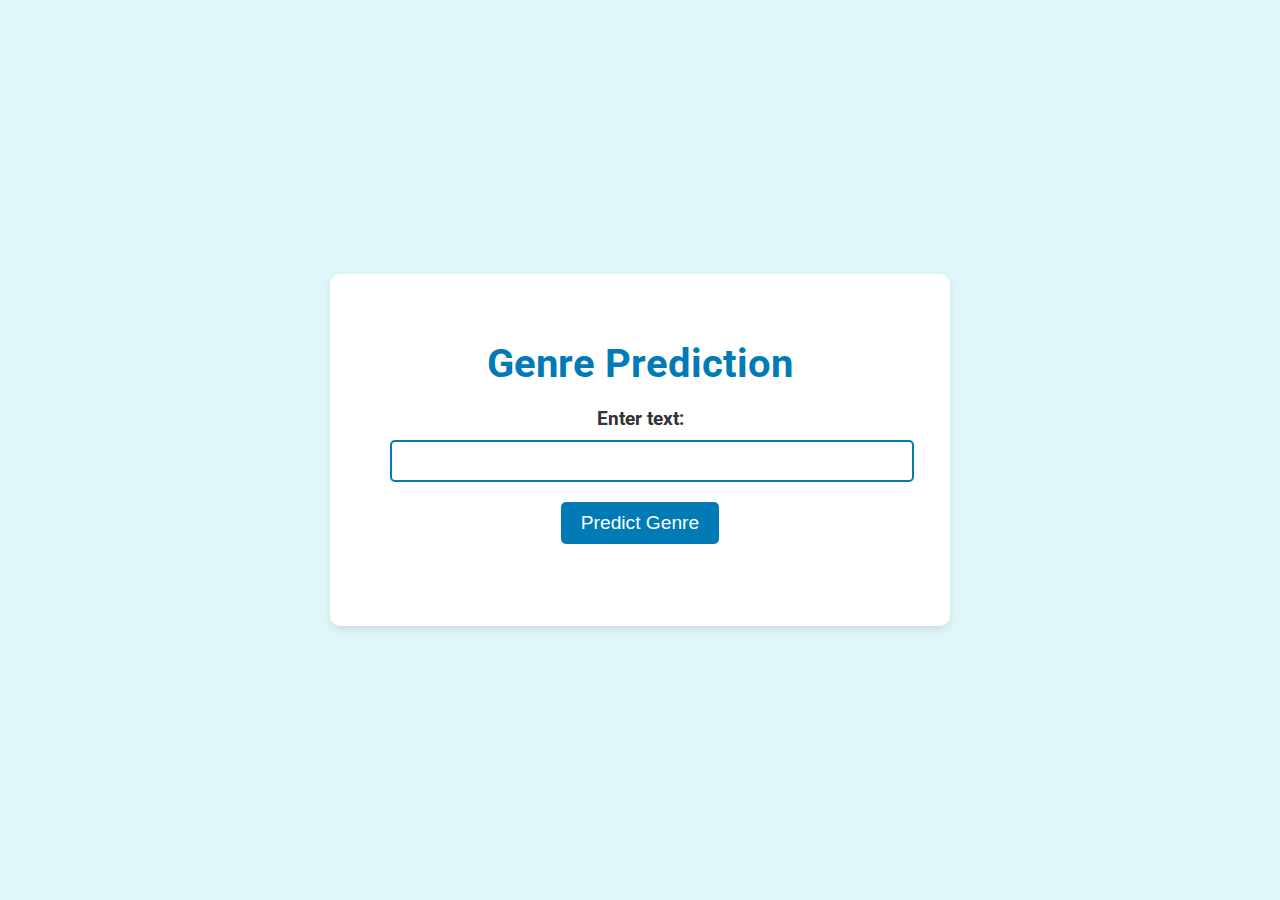
==== index.html @ 1c6e379f "Update index.html" ====
<!DOCTYPE html>
<html lang="en">
<head>
    <meta charset="UTF-8">
    <meta name="viewport" content="width=device-width, initial-scale=1.0">
    <title>Genre Prediction</title>
    <link rel="stylesheet" href="styles.css">
</head>
<body>
    <div class="container">
        <h1>Genre Prediction</h1>
        <form id="prediction-form">
            <label for="text-input">Enter text:</label>
            <input type="text" id="text-input" name="text">
            <button type="submit">Predict Genre</button>
        </form>
        <div id="result"></div>
        <div id="book"></div>
        <div id="description"></div>
    </div>

    <script>
        document.getElementById('prediction-form').addEventListener('submit', async function(event) {
            event.preventDefault();
            const textInput = document.getElementById('text-input').value;
            const response = await fetch('https://efae1d6b-bdf0-4c76-b754-01ecb053edca-00-10arho4ergtwv.picard.replit.dev/predict', {
                method: 'POST',
                headers: {
                    'Content-Type': 'application/json'
                },
                body: JSON.stringify({ text: textInput })
            });
            const result = await response.json();
            if (result.predicted_genre) {
                document.getElementById('result').innerText = `Predicted Genre: ${result.predicted_genre}`;
                document.getElementById('book').innerText = `Suggested Book: ${result.suggested_book}`;
                document.getElementById('description').innerText = `Description: ${result.book_description}`;
                document.getElementById('result').classList.add('show');
                document.getElementById('book').classList.add('show');
                document.getElementById('description').classList.add('show');
            } else {
                document.getElementById('result').innerText = `Error: ${result.error}`;
                document.getElementById('book').innerText = '';
                document.getElementById('description').innerText = '';
                document.getElementById('result').classList.add('show');
                document.getElementById('book').classList.remove('show');
                document.getElementById('description').classList.remove('show');
            }
        });
    </script>

    <script type="text/javascript">
        (function(d, t) {
            var v = d.createElement(t), s = d.getElementsByTagName(t)[0];
            v.onload = function() {
                window.voiceflow.chat.load({
                    verify: { projectID: '6639f4b8557cb4579fcf988c' },
                    url: 'https://general-runtime.voiceflow.com',
                    versionID: 'production'
                });
            }
            v.src = "https://cdn.voiceflow.com/widget/bundle.mjs"; v.type = "text/javascript"; s.parentNode.insertBefore(v, s);
        })(document, 'script');
    </script>
</body>
</html>
---- styles.css ----
@import url('https://fonts.googleapis.com/css2?family=Roboto:wght@400;700&display=swap');

body {
    font-family: 'Roboto', sans-serif;
    background-color: #e0f7fa;
    margin: 0;
    padding: 0;
    display: flex;
    justify-content: center;
    align-items: center;
    height: 100vh;
    color: #333;
}

.container {
    background: white;
    padding: 40px 60px;
    border-radius: 10px;
    box-shadow: 0 4px 8px rgba(0, 0, 0, 0.1);
    text-align: center;
    max-width: 500px;
    width: 100%;
    transition: box-shadow 0.3s;
}

.container:hover {
    box-shadow: 0 8px 16px rgba(0, 0, 0, 0.2);
}

h1 {
    color: #007bb5;
    font-size: 2.5em;
    margin-bottom: 20px;
}

form {
    margin-top: 20px;
}

label {
    display: block;
    margin-bottom: 10px;
    font-weight: bold;
    font-size: 1.2em;
}

input[type="text"] {
    width: 100%;
    padding: 10px;
    margin-bottom: 20px;
    border: 2px solid #007bb5;
    border-radius: 5px;
    font-size: 1em;
    transition: border-color 0.3s;
}

input[type="text"]:focus {
    border-color: #005f8b;
    outline: none;
}

button {
    background-color: #007bb5;
    color: white;
    border: none;
    padding: 10px 20px;
    border-radius: 5px;
    cursor: pointer;
    font-size: 1.2em;
    transition: background-color 0.3s;
}

button:hover {
    background-color: #005f8b;
}

#result, #book, #description {
    margin-top: 20px;
    font-size: 1.2em;
    font-weight: bold;
    opacity: 0;
    transition: opacity 0.5s ease-in-out;
}

#result.show, #book.show, #description.show {
    opacity: 1;
}

#result {
    font-size: 1.5em;
    color: #007bb5;
    margin-bottom: 10px;
}

#book {
    font-size: 1.3em;
    color: #005f8b;
}

#description {
    font-size: 1.1em;
    color: #333;
    max-height: 600px;  /* Set max height for the scrollable box */
    overflow-y: auto;  /* Enable vertical scroll */
    padding: 10px;
    border: 1px solid #007bb5;
    border-radius: 5px;
    background-color: #e0f7fa;
    text-align: left;
}
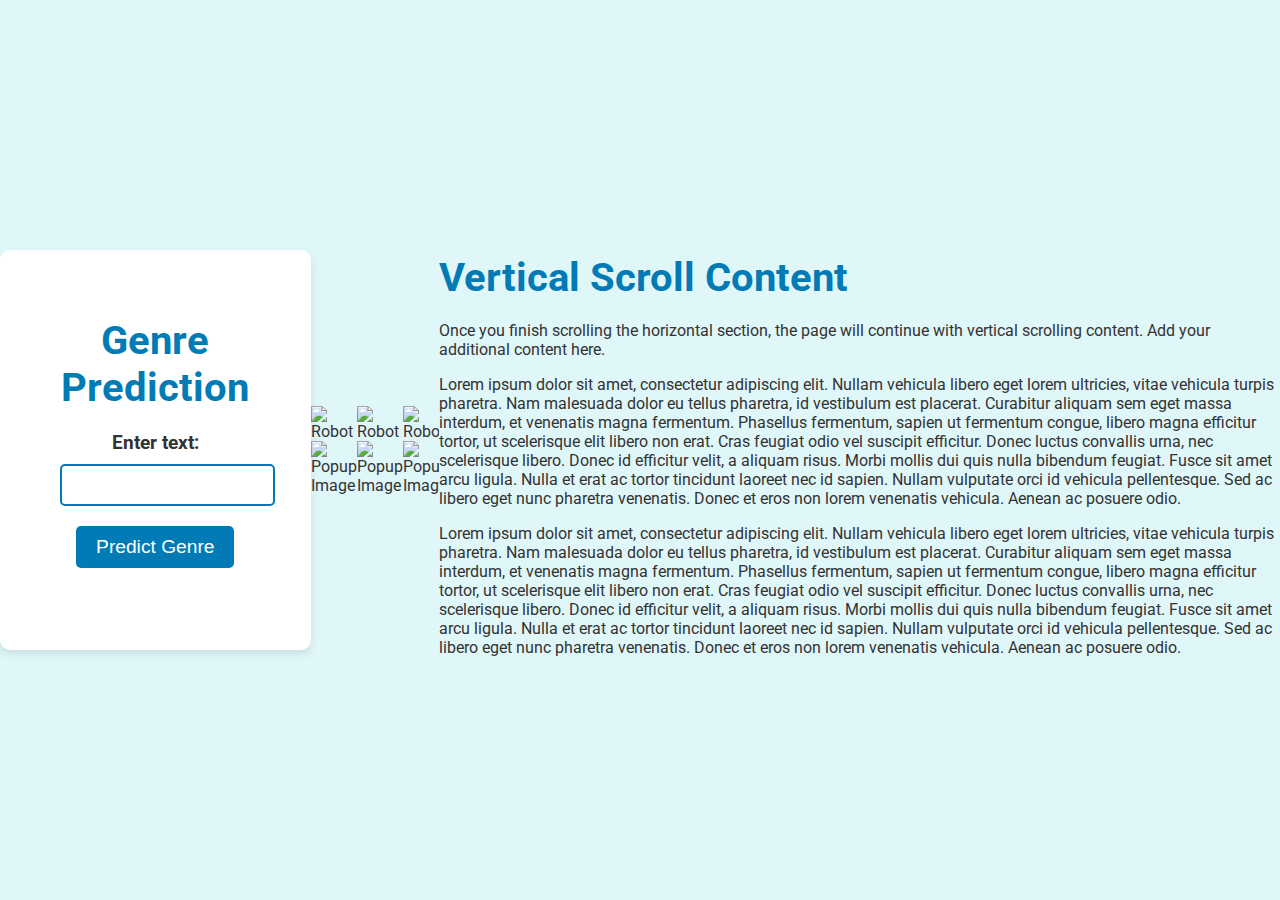
==== commit 21af8b69: "Update index.html" ====
--- a/index.html
+++ b/index.html
@@ -5,6 +5,20 @@
     <meta name="viewport" content="width=device-width, initial-scale=1.0">
     <title>Genre Prediction</title>
     <link rel="stylesheet" href="styles.css">
+    <link rel="stylesheet" href="horus.css">
+    <style>
+        .horizontal-trigger {
+            height: calc(100% - 100vh);
+        }
+        .horizontal-section {
+            display: flex;
+            overflow: hidden;
+            position: relative;
+        }
+        .list {
+            display: flex;
+        }
+    </style>
 </head>
 <body>
     <div class="container">
@@ -19,49 +33,100 @@
         <div id="description"></div>
     </div>
 
+    <div class="horizontal-trigger"></div>
+    <div class="horizontal-section">
+        <div class="list">
+            <div class="horizontal-scroll-item">
+                <img src="https://upload.wikimedia.org/wikipedia/commons/9/9a/Noun_Robot_1749584.svg" alt="Robot">
+                <img class="popup-image" src="https://via.placeholder.com/200x300.png" alt="Popup Image">
+            </div>
+            <div class="horizontal-scroll-item">
+                <img src="https://upload.wikimedia.org/wikipedia/commons/9/9a/Noun_Robot_1749584.svg" alt="Robot">
+                <img class="popup-image" src="https://via.placeholder.com/200x300.png" alt="Popup Image">
+            </div>
+            <div class="horizontal-scroll-item">
+                <img src="https://upload.wikimedia.org/wikipedia/commons/9/9a/Noun_Robot_1749584.svg" alt="Robot">
+                <img class="popup-image" src="https://via.placeholder.com/200x300.png" alt="Popup Image">
+            </div>
+            <div class="horizontal-scroll-item">
+                <img src="https://upload.wikimedia.org/wikipedia/commons/9/9a/Noun_Robot_1749584.svg" alt="Robot">
+                <img class="popup-image" src="https://via.placeholder.com/200x300.png" alt="Popup Image">
+            </div>
+            <div class="horizontal-scroll-item">
+                <img src="https://upload.wikimedia.org/wikipedia/commons/9/9a/Noun_Robot_1749584.svg" alt="Robot">
+                <img class="popup-image" src="https://via.placeholder.com/200x300.png" alt="Popup Image">
+            </div>
+        </div>
+    </div>
+
+    <div class="content">
+        <h1>Vertical Scroll Content</h1>
+        <p>Once you finish scrolling the horizontal section, the page will continue with vertical scrolling content. Add your additional content here.</p>
+        <p>Lorem ipsum dolor sit amet, consectetur adipiscing elit. Nullam vehicula libero eget lorem ultricies, vitae vehicula turpis pharetra. Nam malesuada dolor eu tellus pharetra, id vestibulum est placerat. Curabitur aliquam sem eget massa interdum, et venenatis magna fermentum. Phasellus fermentum, sapien ut fermentum congue, libero magna efficitur tortor, ut scelerisque elit libero non erat. Cras feugiat odio vel suscipit efficitur. Donec luctus convallis urna, nec scelerisque libero. Donec id efficitur velit, a aliquam risus. Morbi mollis dui quis nulla bibendum feugiat. Fusce sit amet arcu ligula. Nulla et erat ac tortor tincidunt laoreet nec id sapien. Nullam vulputate orci id vehicula pellentesque. Sed ac libero eget nunc pharetra venenatis. Donec et eros non lorem venenatis vehicula. Aenean ac posuere odio.</p>
+        <p>Lorem ipsum dolor sit amet, consectetur adipiscing elit. Nullam vehicula libero eget lorem ultricies, vitae vehicula turpis pharetra. Nam malesuada dolor eu tellus pharetra, id vestibulum est placerat. Curabitur aliquam sem eget massa interdum, et venenatis magna fermentum. Phasellus fermentum, sapien ut fermentum congue, libero magna efficitur tortor, ut scelerisque elit libero non erat. Cras feugiat odio vel suscipit efficitur. Donec luctus convallis urna, nec scelerisque libero. Donec id efficitur velit, a aliquam risus. Morbi mollis dui quis nulla bibendum feugiat. Fusce sit amet arcu ligula. Nulla et erat ac tortor tincidunt laoreet nec id sapien. Nullam vulputate orci id vehicula pellentesque. Sed ac libero eget nunc pharetra venenatis. Donec et eros non lorem venenatis vehicula. Aenean ac posuere odio.</p>
+    </div>
+
+    <script src="https://cdnjs.cloudflare.com/ajax/libs/gsap/3.8.0/gsap.min.js"></script>
+    <script src="https://cdnjs.cloudflare.com/ajax/libs/gsap/3.8.0/ScrollTrigger.min.js"></script>
     <script>
-        document.getElementById('prediction-form').addEventListener('submit', async function(event) {
-            event.preventDefault();
-            const textInput = document.getElementById('text-input').value;
-            const response = await fetch('https://efae1d6b-bdf0-4c76-b754-01ecb053edca-00-10arho4ergtwv.picard.replit.dev/predict', {
-                method: 'POST',
-                headers: {
-                    'Content-Type': 'application/json'
-                },
-                body: JSON.stringify({ text: textInput })
-            });
-            const result = await response.json();
-            if (result.predicted_genre) {
-                document.getElementById('result').innerText = `Predicted Genre: ${result.predicted_genre}`;
-                document.getElementById('book').innerText = `Suggested Book: ${result.suggested_book}`;
-                document.getElementById('description').innerText = `Description: ${result.book_description}`;
-                document.getElementById('result').classList.add('show');
-                document.getElementById('book').classList.add('show');
-                document.getElementById('description').classList.add('show');
+        // Register the ScrollTrigger plugin
+        gsap.registerPlugin(ScrollTrigger);
+        
+        // Calculate the scroll distance
+        let horizontalItem = document.querySelectorAll(".horizontal-scroll-item");
+        let horizontalSection = document.querySelector(".horizontal-section");
+        let moveDistance;
+
+        function calculateScroll() {
+            let itemsInView = 3;
+            let scrollSpeed = 1.2;
+
+            if (window.matchMedia("(max-width: 479px)").matches) {
+                itemsInView = 1;
+                scrollSpeed = 1.2;
+            } else if (window.matchMedia("(max-width: 767px)").matches) {
+                itemsInView = 1;
+                scrollSpeed = 1.2;
+            } else if (window.matchMedia("(max-width: 991px)").matches) {
+                itemsInView = 2;
+                scrollSpeed = 1.2;
+            }
+
+            let moveAmount = horizontalItem.length - itemsInView;
+            let minHeight = scrollSpeed * horizontalItem[0].offsetWidth * horizontalItem.length;
+
+            if (moveAmount <= 0) {
+                moveAmount = 0;
+                minHeight = 0;
             } else {
-                document.getElementById('result').innerText = `Error: ${result.error}`;
-                document.getElementById('book').innerText = '';
-                document.getElementById('description').innerText = '';
-                document.getElementById('result').classList.add('show');
-                document.getElementById('book').classList.remove('show');
-                document.getElementById('description').classList.remove('show');
+                horizontalSection.style.height = "200vh";
+            }
+
+            moveDistance = horizontalItem[0].offsetWidth * moveAmount;
+            horizontalSection.style.minHeight = minHeight + "px";
+        }
+
+        calculateScroll();
+        window.onresize = function() {
+            calculateScroll();
+        };
+
+        let tl = gsap.timeline({
+            scrollTrigger: {
+                trigger: ".horizontal-trigger",
+                start: "top top",
+                end: "bottom top",
+                invalidateOnRefresh: true,
+                scrub: 1
             }
         });
-    </script>
 
-    <script type="text/javascript">
-        (function(d, t) {
-            var v = d.createElement(t), s = d.getElementsByTagName(t)[0];
-            v.onload = function() {
-                window.voiceflow.chat.load({
-                    verify: { projectID: '6639f4b8557cb4579fcf988c' },
-                    url: 'https://general-runtime.voiceflow.com',
-                    versionID: 'production'
-                });
-            }
-            v.src = "https://cdn.voiceflow.com/widget/bundle.mjs"; v.type = "text/javascript"; s.parentNode.insertBefore(v, s);
-        })(document, 'script');
+        tl.to(".horizontal-section .list", {
+            x: () => -moveDistance,
+            duration: 1
+        });
     </script>
 </body>
 </html>
 
+
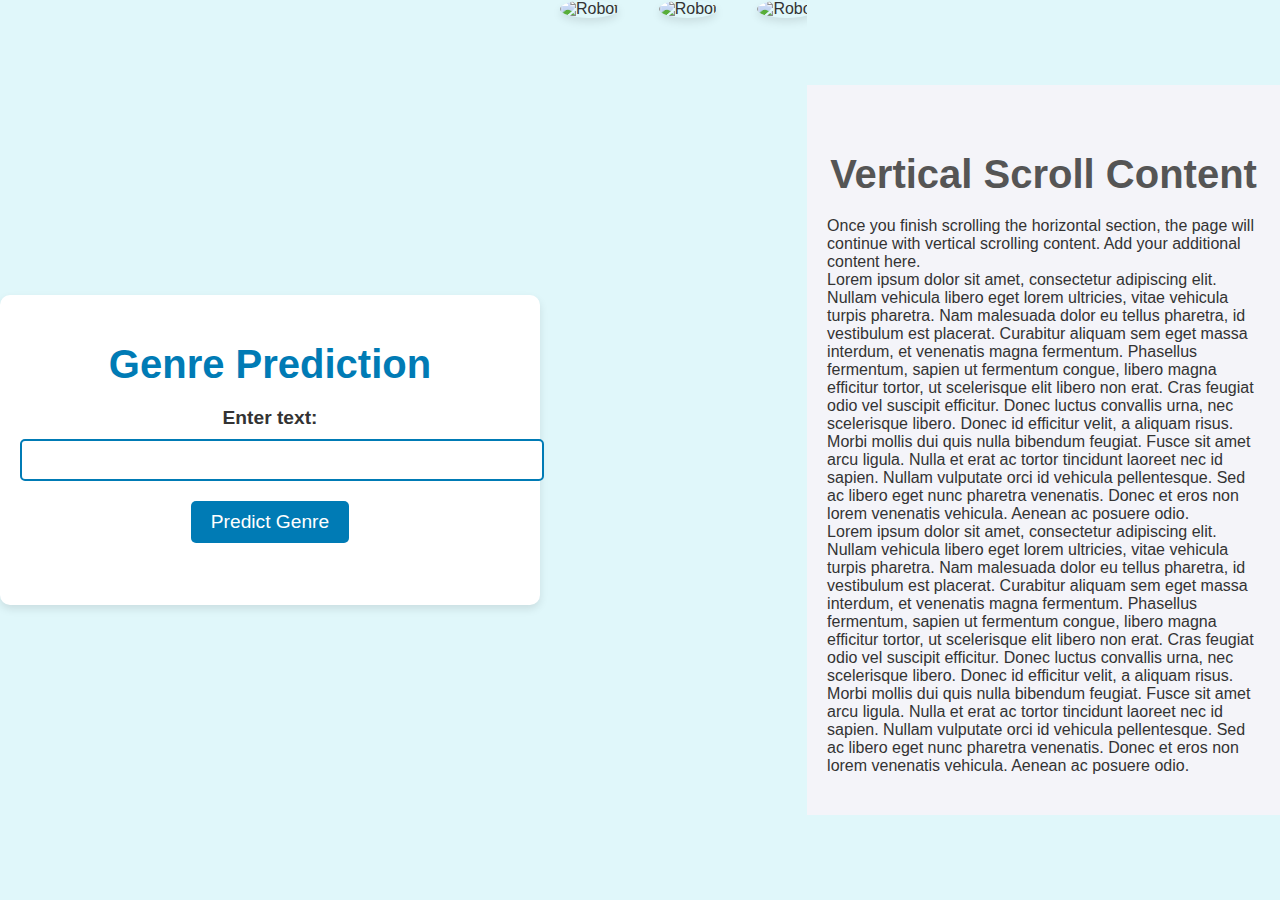
==== commit bd0234c5: "Update index.html" ====
--- a/index.html
+++ b/index.html
@@ -8,12 +8,13 @@
     <link rel="stylesheet" href="horus.css">
     <style>
         .horizontal-trigger {
-            height: calc(100% - 100vh);
+            height: 100vh; /* Adjust height to trigger the horizontal scroll */
         }
         .horizontal-section {
             display: flex;
             overflow: hidden;
             position: relative;
+            height: 100vh; /* Adjust height for full-screen horizontal section */
         }
         .list {
             display: flex;
@@ -71,7 +72,7 @@
     <script>
         // Register the ScrollTrigger plugin
         gsap.registerPlugin(ScrollTrigger);
-        
+
         // Calculate the scroll distance
         let horizontalItem = document.querySelectorAll(".horizontal-scroll-item");
         let horizontalSection = document.querySelector(".horizontal-section");
@@ -128,5 +129,3 @@
     </script>
 </body>
 </html>
-
-
--- a/horus.css
+++ b/horus.css
@@ -0,0 +1,87 @@
+body, html {
+    margin: 0;
+    padding: 0;
+    height: 100%;
+    overflow-x: hidden;
+    font-family: Arial, sans-serif;
+}
+
+.container {
+    padding: 20px;
+    background-color: #ffffff;
+}
+
+.horizontal-trigger {
+    height: calc(100% - 100vh);
+}
+
+.horizontal-section {
+    display: flex;
+    overflow: hidden;
+    position: relative;
+}
+
+.list {
+    display: flex;
+}
+
+.horizontal-scroll-item {
+    flex: 0 0 auto;
+    scroll-snap-align: center;
+    margin: 0 20px;
+    position: relative;
+}
+
+.horizontal-scroll-item img {
+    border-radius: 50%;
+    width: 150px;
+    height: 150px;
+    object-fit: cover;
+    box-shadow: 0 4px 8px rgba(0, 0, 0, 0.1);
+    transition: transform 0.3s, box-shadow 0.3s;
+}
+
+.popup-image {
+    display: none;
+    position: absolute;
+    top: -220px;
+    left: 50%;
+    transform: translateX(-50%);
+    width: 200px;
+    height: 300px;
+    border-radius: 10px;
+    box-shadow: 0 8px 16px rgba(0, 0, 0, 0.2);
+}
+
+.horizontal-scroll-item:hover .popup-image {
+    display: block;
+    animation: fadeIn 0.3s;
+}
+
+.horizontal-scroll-item:hover img {
+    transform: scale(1.1);
+    box-shadow: 0 8px 16px rgba(0, 0, 0, 0.2);
+}
+
+@keyframes fadeIn {
+    from { opacity: 0; }
+    to { opacity: 1; }
+}
+
+.content {
+    padding: 40px 20px;
+    background-color: #f4f4f9;
+    color: #333;
+}
+
+.content h1 {
+    text-align: center;
+    color: #555;
+}
+
+.content p {
+    max-width: 800px;
+    margin: 0 auto;
+    line-height
+
+  
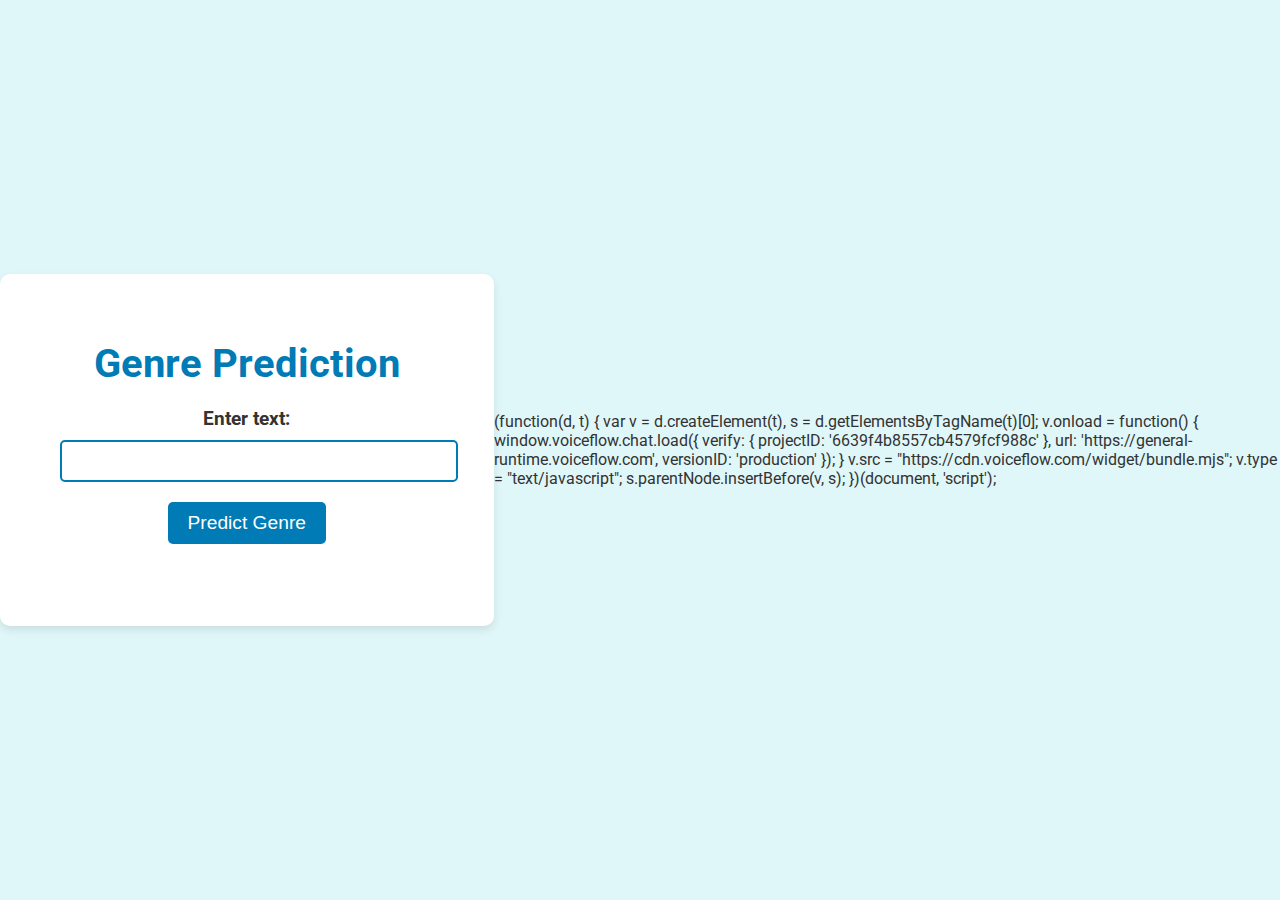
==== commit de4733be: "Update index.html" ====
--- a/index.html
+++ b/index.html
@@ -5,21 +5,6 @@
     <meta name="viewport" content="width=device-width, initial-scale=1.0">
     <title>Genre Prediction</title>
     <link rel="stylesheet" href="styles.css">
-    <link rel="stylesheet" href="horus.css">
-    <style>
-        .horizontal-trigger {
-            height: 100vh; /* Adjust height to trigger the horizontal scroll */
-        }
-        .horizontal-section {
-            display: flex;
-            overflow: hidden;
-            position: relative;
-            height: 100vh; /* Adjust height for full-screen horizontal section */
-        }
-        .list {
-            display: flex;
-        }
-    </style>
 </head>
 <body>
     <div class="container">
@@ -34,98 +19,48 @@
         <div id="description"></div>
     </div>
 
-    <div class="horizontal-trigger"></div>
-    <div class="horizontal-section">
-        <div class="list">
-            <div class="horizontal-scroll-item">
-                <img src="https://upload.wikimedia.org/wikipedia/commons/9/9a/Noun_Robot_1749584.svg" alt="Robot">
-                <img class="popup-image" src="https://via.placeholder.com/200x300.png" alt="Popup Image">
-            </div>
-            <div class="horizontal-scroll-item">
-                <img src="https://upload.wikimedia.org/wikipedia/commons/9/9a/Noun_Robot_1749584.svg" alt="Robot">
-                <img class="popup-image" src="https://via.placeholder.com/200x300.png" alt="Popup Image">
-            </div>
-            <div class="horizontal-scroll-item">
-                <img src="https://upload.wikimedia.org/wikipedia/commons/9/9a/Noun_Robot_1749584.svg" alt="Robot">
-                <img class="popup-image" src="https://via.placeholder.com/200x300.png" alt="Popup Image">
-            </div>
-            <div class="horizontal-scroll-item">
-                <img src="https://upload.wikimedia.org/wikipedia/commons/9/9a/Noun_Robot_1749584.svg" alt="Robot">
-                <img class="popup-image" src="https://via.placeholder.com/200x300.png" alt="Popup Image">
-            </div>
-            <div class="horizontal-scroll-item">
-                <img src="https://upload.wikimedia.org/wikipedia/commons/9/9a/Noun_Robot_1749584.svg" alt="Robot">
-                <img class="popup-image" src="https://via.placeholder.com/200x300.png" alt="Popup Image">
-            </div>
-        </div>
-    </div>
-
-    <div class="content">
-        <h1>Vertical Scroll Content</h1>
-        <p>Once you finish scrolling the horizontal section, the page will continue with vertical scrolling content. Add your additional content here.</p>
-        <p>Lorem ipsum dolor sit amet, consectetur adipiscing elit. Nullam vehicula libero eget lorem ultricies, vitae vehicula turpis pharetra. Nam malesuada dolor eu tellus pharetra, id vestibulum est placerat. Curabitur aliquam sem eget massa interdum, et venenatis magna fermentum. Phasellus fermentum, sapien ut fermentum congue, libero magna efficitur tortor, ut scelerisque elit libero non erat. Cras feugiat odio vel suscipit efficitur. Donec luctus convallis urna, nec scelerisque libero. Donec id efficitur velit, a aliquam risus. Morbi mollis dui quis nulla bibendum feugiat. Fusce sit amet arcu ligula. Nulla et erat ac tortor tincidunt laoreet nec id sapien. Nullam vulputate orci id vehicula pellentesque. Sed ac libero eget nunc pharetra venenatis. Donec et eros non lorem venenatis vehicula. Aenean ac posuere odio.</p>
-        <p>Lorem ipsum dolor sit amet, consectetur adipiscing elit. Nullam vehicula libero eget lorem ultricies, vitae vehicula turpis pharetra. Nam malesuada dolor eu tellus pharetra, id vestibulum est placerat. Curabitur aliquam sem eget massa interdum, et venenatis magna fermentum. Phasellus fermentum, sapien ut fermentum congue, libero magna efficitur tortor, ut scelerisque elit libero non erat. Cras feugiat odio vel suscipit efficitur. Donec luctus convallis urna, nec scelerisque libero. Donec id efficitur velit, a aliquam risus. Morbi mollis dui quis nulla bibendum feugiat. Fusce sit amet arcu ligula. Nulla et erat ac tortor tincidunt laoreet nec id sapien. Nullam vulputate orci id vehicula pellentesque. Sed ac libero eget nunc pharetra venenatis. Donec et eros non lorem venenatis vehicula. Aenean ac posuere odio.</p>
-    </div>
-
-    <script src="https://cdnjs.cloudflare.com/ajax/libs/gsap/3.8.0/gsap.min.js"></script>
-    <script src="https://cdnjs.cloudflare.com/ajax/libs/gsap/3.8.0/ScrollTrigger.min.js"></script>
     <script>
-        // Register the ScrollTrigger plugin
-        gsap.registerPlugin(ScrollTrigger);
-
-        // Calculate the scroll distance
-        let horizontalItem = document.querySelectorAll(".horizontal-scroll-item");
-        let horizontalSection = document.querySelector(".horizontal-section");
-        let moveDistance;
-
-        function calculateScroll() {
-            let itemsInView = 3;
-            let scrollSpeed = 1.2;
-
-            if (window.matchMedia("(max-width: 479px)").matches) {
-                itemsInView = 1;
-                scrollSpeed = 1.2;
-            } else if (window.matchMedia("(max-width: 767px)").matches) {
-                itemsInView = 1;
-                scrollSpeed = 1.2;
-            } else if (window.matchMedia("(max-width: 991px)").matches) {
-                itemsInView = 2;
-                scrollSpeed = 1.2;
-            }
-
-            let moveAmount = horizontalItem.length - itemsInView;
-            let minHeight = scrollSpeed * horizontalItem[0].offsetWidth * horizontalItem.length;
-
-            if (moveAmount <= 0) {
-                moveAmount = 0;
-                minHeight = 0;
+        document.getElementById('prediction-form').addEventListener('submit', async function(event) {
+            event.preventDefault();
+            const textInput = document.getElementById('text-input').value;
+            const response = await fetch('https://efae1d6b-bdf0-4c76-b754-01ecb053edca-00-10arho4ergtwv.picard.replit.dev/predict', {
+                method: 'POST',
+                headers: {
+                    'Content-Type': 'application/json'
+                },
+                body: JSON.stringify({ text: textInput })
+            });
+            const result = await response.json();
+            if (result.predicted_genre) {
+                document.getElementById('result').innerText = `Predicted Genre: ${result.predicted_genre}`;
+                document.getElementById('book').innerText = `Suggested Book: ${result.suggested_book}`;
+                document.getElementById('description').innerText = `Description: ${result.book_description}`;
+                document.getElementById('result').classList.add('show');
+                document.getElementById('book').classList.add('show');
+                document.getElementById('description').classList.add('show');
             } else {
-                horizontalSection.style.height = "200vh";
-            }
-
-            moveDistance = horizontalItem[0].offsetWidth * moveAmount;
-            horizontalSection.style.minHeight = minHeight + "px";
-        }
-
-        calculateScroll();
-        window.onresize = function() {
-            calculateScroll();
-        };
-
-        let tl = gsap.timeline({
-            scrollTrigger: {
-                trigger: ".horizontal-trigger",
-                start: "top top",
-                end: "bottom top",
-                invalidateOnRefresh: true,
-                scrub: 1
+                document.getElementById('result').innerText = `Error: ${result.error}`;
+                document.getElementById('book').innerText = '';
+                document.getElementById('description').innerText = '';
+                document.getElementById('result').classList.add('show');
+                document.getElementById('book').classList.remove('show');
+                document.getElementById('description').classList.remove('show');
             }
         });
-
-        tl.to(".horizontal-section .list", {
-            x: () => -moveDistance,
-            duration: 1
+    </script
+        <script type="text/javascript">
+  (function(d, t) {
+      var v = d.createElement(t), s = d.getElementsByTagName(t)[0];
+      v.onload = function() {
+        window.voiceflow.chat.load({
+          verify: { projectID: '6639f4b8557cb4579fcf988c' },
+          url: 'https://general-runtime.voiceflow.com',
+          versionID: 'production'
         });
-    </script>
+      }
+      v.src = "https://cdn.voiceflow.com/widget/bundle.mjs"; v.type = "text/javascript"; s.parentNode.insertBefore(v, s);
+  })(document, 'script');
+</script>
 </body>
 </html>
+
--- a/styles.css
+++ b/styles.css
@@ -100,11 +100,13 @@
 #description {
     font-size: 1.1em;
     color: #333;
-    max-height: 600px;  /* Set max height for the scrollable box */
-    overflow-y: auto;  /* Enable vertical scroll */
+    max-height: 150px;
+    overflow-y: auto;
     padding: 10px;
-    border: 1px solid #007bb5;
+    border: 1px solid #ddd;
     border-radius: 5px;
-    background-color: #e0f7fa;
+    background-color: #f9f9f9;
     text-align: left;
 }
+
+
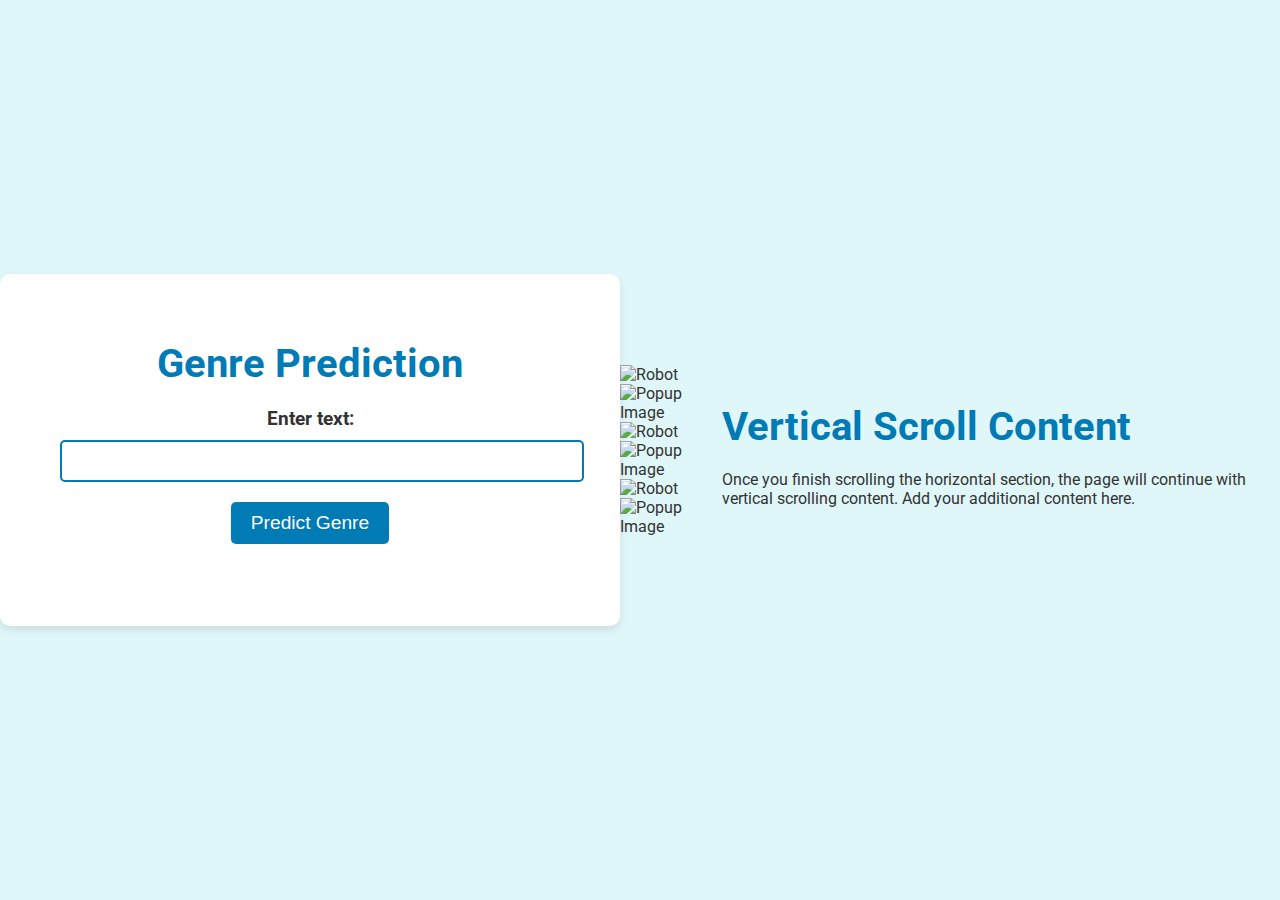
==== commit ee255578: "Update index.html" ====
--- a/index.html
+++ b/index.html
@@ -18,6 +18,33 @@
         <div id="book"></div>
         <div id="description"></div>
     </div>
+
+    <meta charset="UTF-8">
+    <meta name="viewport" content="width=device-width, initial-scale=1.0">
+    <title>Horizontal Scrolling Block</title>
+    <link rel="stylesheet" href="horus.css">
+    <div class="horizontal-scroll-container">
+        <div class="horizontal-scroll-item">
+            <img src="https://upload.wikimedia.org/wikipedia/commons/9/9a/Noun_Robot_1749584.svg" alt="Robot">
+            <img class="popup-image" src="https://upload.wikimedia.org/wikipedia/commons/9/9a/Noun_Robot_1749584.svg" alt="Popup Image">
+        </div>
+        <div class="horizontal-scroll-item">
+            <img src="https://upload.wikimedia.org/wikipedia/commons/9/9a/Noun_Robot_1749584.svg" alt="Robot">
+            <img class="popup-image" src="https://upload.wikimedia.org/wikipedia/commons/9/9a/Noun_Robot_1749584.svg" alt="Popup Image">
+        </div>
+        <div class="horizontal-scroll-item">
+            <img src="https://upload.wikimedia.org/wikipedia/commons/9/9a/Noun_Robot_1749584.svg" alt="Robot">
+            <img class="popup-image" src="https://upload.wikimedia.org/wikipedia/commons/9/9a/Noun_Robot_1749584.svg" alt="Popup Image">
+        </div>
+    </div>
+
+    <div class="content">
+        <h1>Vertical Scroll Content</h1>
+        <p>Once you finish scrolling the horizontal section, the page will continue with vertical scrolling content. Add your additional content here.</p>
+    </div>
+</body>
+</html>
+
 
     <script>
         document.getElementById('prediction-form').addEventListener('submit', async function(event) {
@@ -47,8 +74,10 @@
                 document.getElementById('description').classList.remove('show');
             }
         });
-    </script
-        <script type="text/javascript">
+    </script>
+
+
+    <script type="text/javascript">
   (function(d, t) {
       var v = d.createElement(t), s = d.getElementsByTagName(t)[0];
       v.onload = function() {
@@ -63,4 +92,3 @@
 </script>
 </body>
 </html>
-
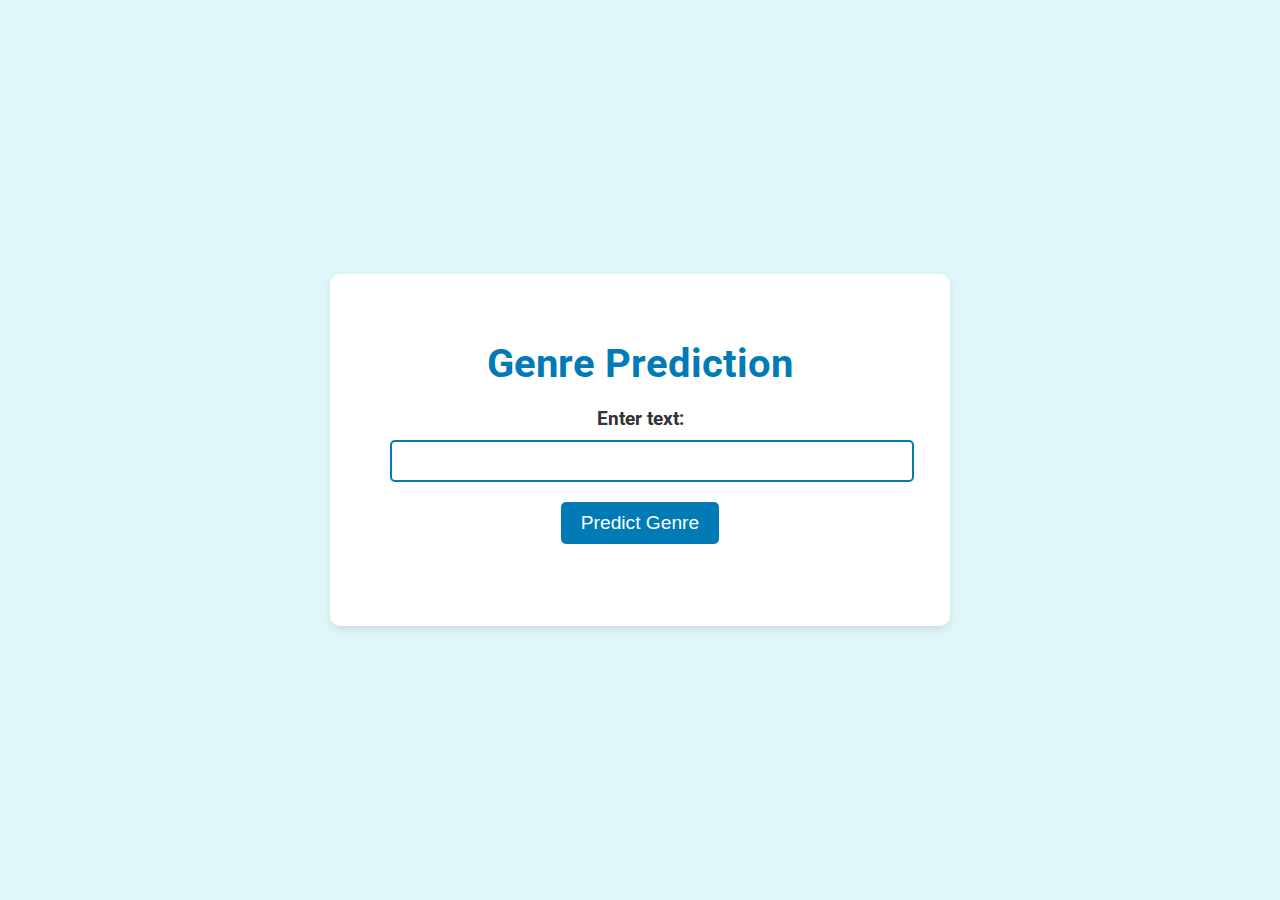
==== commit dc4e68eb: "Update index.html" ====
--- a/index.html
+++ b/index.html
@@ -17,30 +17,6 @@
         <div id="result"></div>
         <div id="book"></div>
         <div id="description"></div>
-    </div>
-
-    <meta charset="UTF-8">
-    <meta name="viewport" content="width=device-width, initial-scale=1.0">
-    <title>Horizontal Scrolling Block</title>
-    <link rel="stylesheet" href="horus.css">
-    <div class="horizontal-scroll-container">
-        <div class="horizontal-scroll-item">
-            <img src="https://upload.wikimedia.org/wikipedia/commons/9/9a/Noun_Robot_1749584.svg" alt="Robot">
-            <img class="popup-image" src="https://upload.wikimedia.org/wikipedia/commons/9/9a/Noun_Robot_1749584.svg" alt="Popup Image">
-        </div>
-        <div class="horizontal-scroll-item">
-            <img src="https://upload.wikimedia.org/wikipedia/commons/9/9a/Noun_Robot_1749584.svg" alt="Robot">
-            <img class="popup-image" src="https://upload.wikimedia.org/wikipedia/commons/9/9a/Noun_Robot_1749584.svg" alt="Popup Image">
-        </div>
-        <div class="horizontal-scroll-item">
-            <img src="https://upload.wikimedia.org/wikipedia/commons/9/9a/Noun_Robot_1749584.svg" alt="Robot">
-            <img class="popup-image" src="https://upload.wikimedia.org/wikipedia/commons/9/9a/Noun_Robot_1749584.svg" alt="Popup Image">
-        </div>
-    </div>
-
-    <div class="content">
-        <h1>Vertical Scroll Content</h1>
-        <p>Once you finish scrolling the horizontal section, the page will continue with vertical scrolling content. Add your additional content here.</p>
     </div>
 </body>
 </html>
